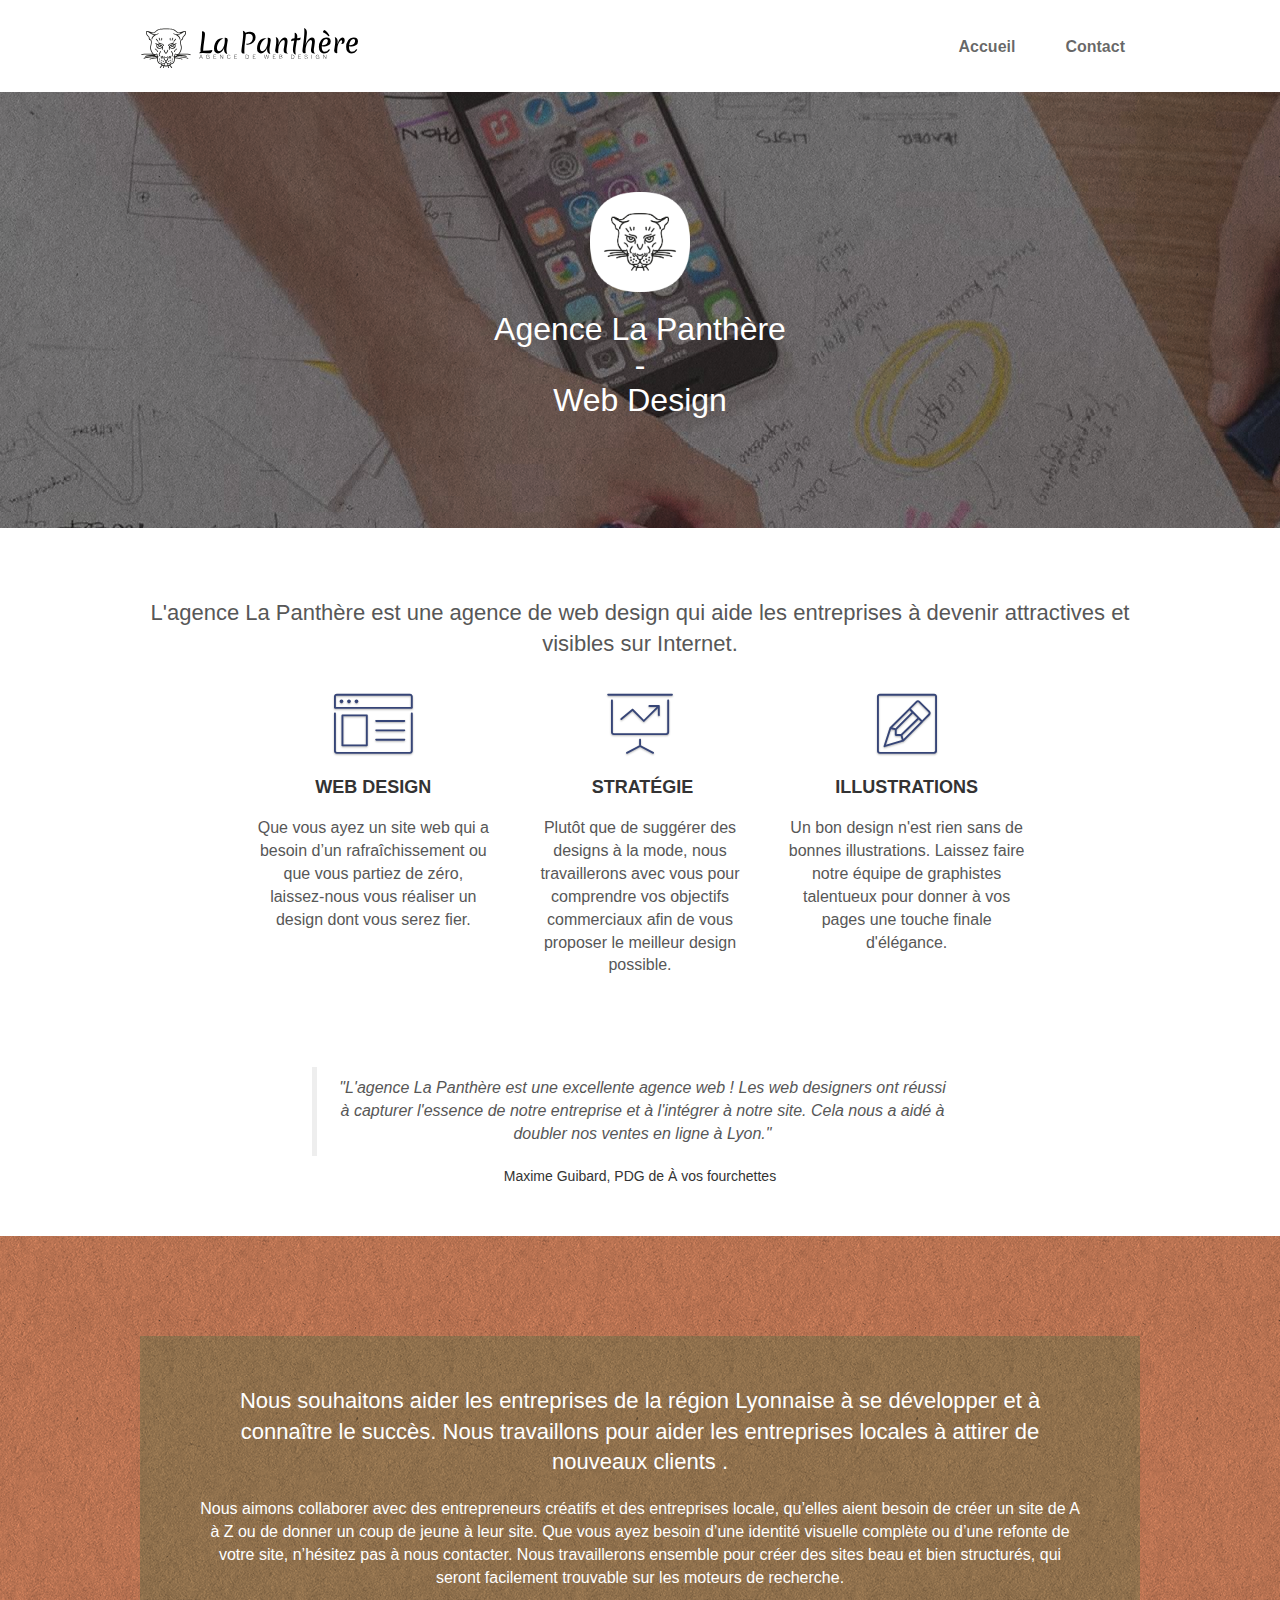
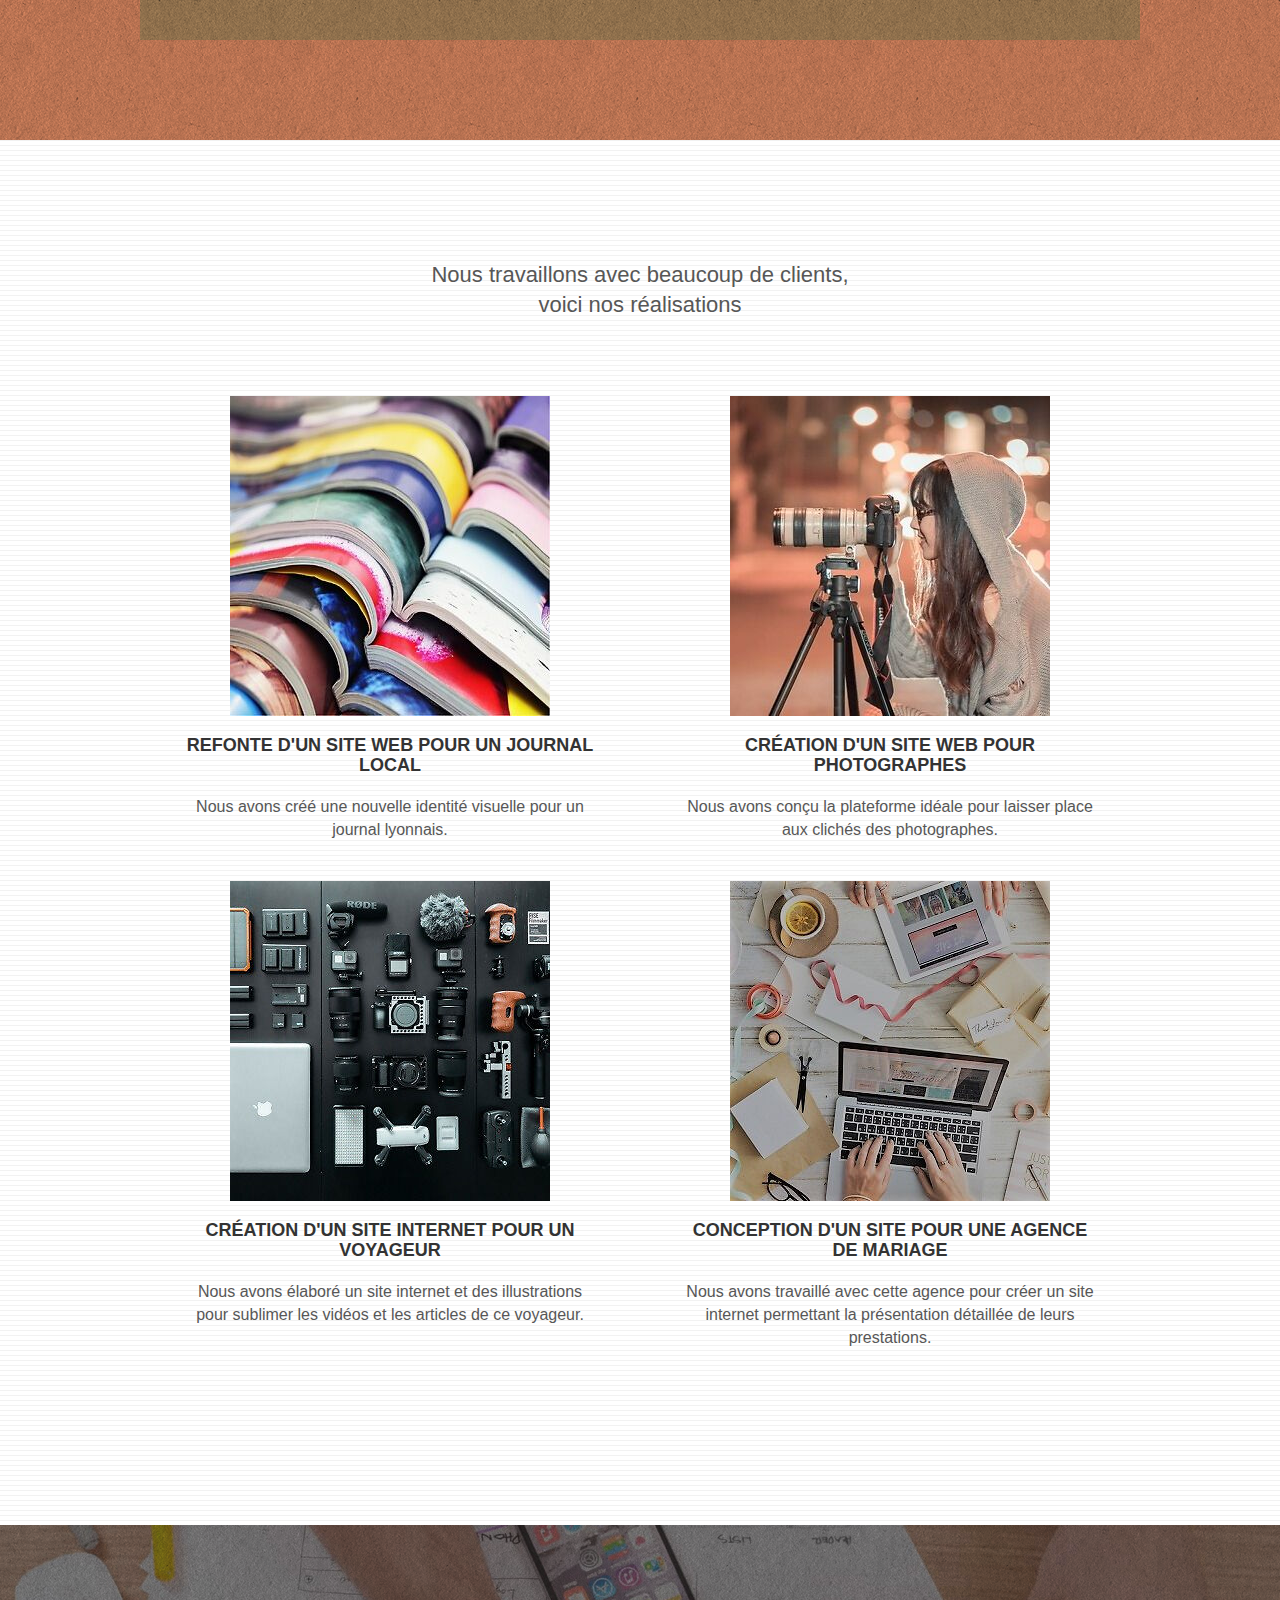
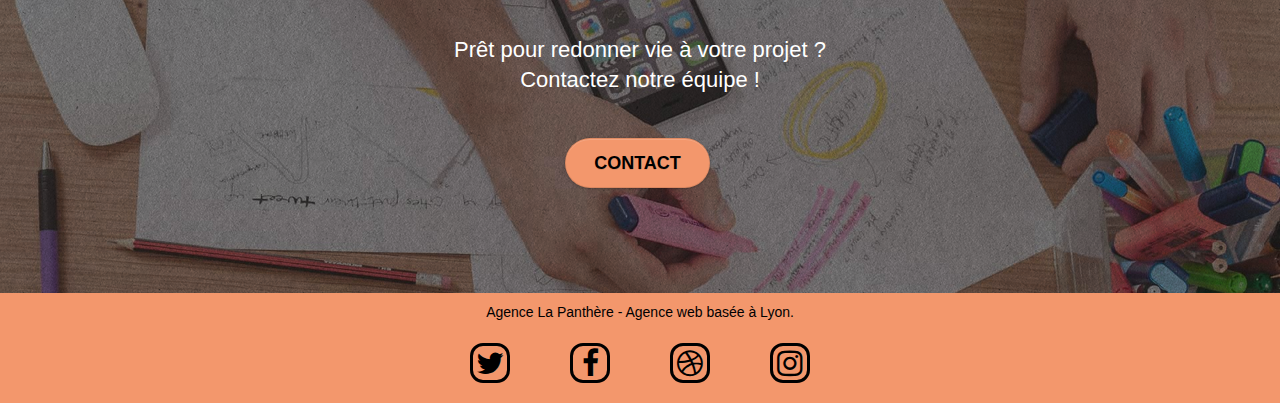
==== index.html @ a5c4e318 "Ajout aria" ====
<!doctype html>
<html lang="fr">
<head>
    <meta charset="utf-8">
    <meta name="description" content="L'agence La Panthère est une agence de web design qui aide les entreprises à devenir attractives et visibles sur Internet. Nous souhaitons aider les entreprises de la région Lyonnaise à se développer et à connaître le succès. Nous travaillons pour aider les entreprises locales à attirer de nouveaux clients. Que vous ayez besoin d’une identité visuelle complète ou d’une refonte de votre site, nous travaillerons ensemble pour créer des sites beaux et bien structurés, qui seront facilement trouvable sur les moteurs de recherche. Prêt pour redonner vie à votre projet ?">
    <meta name="viewport" content="width=device-width, initial-scale=1.0, viewport-fit=cover">
    <meta name="robots" content="index, follow">
	<link rel="shortcut icon" type="image/png" href="favicon.jpg">
    
	<link rel="stylesheet" type="text/css" href="./css/bootstrap.css">
	<link rel="stylesheet" type="text/css" href="./css/bootstrap.min.css">
	<link rel="stylesheet" type="text/css" href="./css/style.css">
	<link rel="stylesheet" type="text/css" href="./css/font-awesome.css">
	<link rel="stylesheet" type="text/css" href="./css/font-awesome.min.css">
	<link rel="stylesheet" type="text/css" href="./css/et-line.css">
	<link rel="stylesheet" type="text/css" href="./css/et-line.min.css">
	<link rel="stylesheet" type="text/css" href="./css/optimisation.css">
	
	<script src="./js/jquery-2.1.0.js"></script>
	<script src="./js/jquery-2.1.0.min.js"></script>
	<script src="./js/bootstrap.js"></script>
	<script src="./js/bootstrap.min.js"></script>	
	<script src="./js/blocs.js"></script>    
	<script src="./js/blocs.min.js"></script>
	<script src="./js/jquery.touchSwipe.js" defer></script>
	<script src="./js/gmaps.js"></script>
	<script src="./js/jqBootstrapValidation.js"></script>
	<script src="./js/formHandler.js"></script>

    <title>Agence La Panthère - Web Designer</title>

    
<!-- Analytics -->
 
<!-- Analytics END -->
    
</head>
<body>
<!-- Principal conteneur -->
<div class="page-container">
    
<!-- bloc-0 -->
<header role="banner" aria-label="header" class="bloc bgc-white l-bloc" id="bloc-0">
	<div class="container bloc-sm">
		<nav role="navigation" aria-label="navigation principale" class="navbar row">
			<div class="navbar-header">
				<a aria-label="Retour à l'accueil" class="navbar-brand" href="index.html"><img src="img/agence-la-panthere-monochrome.svg" alt="Logo complet Agence La Panthère" height="40" /></a>
				<button aria-expanded="true" id="nav-toggle" type="button" class="ui-navbar-toggle navbar-toggle navbar-focus" data-toggle="collapse" data-target=".navbar-1">
					<span aria-hidden="true" focusable="false" class="sr-only">Toggle navigation</span><span aria-hidden="true" focusable="false" class="icon-bar"></span><span aria-hidden="true" focusable="false" class="icon-bar"></span><span aria-hidden="true" focusable="false" class="icon-bar"></span>
				</button>
			</div>
			<div class="collapse navbar-collapse navbar-1 special-dropdown-nav">
				<ul class="site-navigation nav navbar-nav">
					<li>
						<a aria-label="Retour à l'accueil" href="index.html">Accueil</a>
					</li>
					<li>
						<a aria-label="Aller à la page contact" href="contact.html">Contact</a>
					</li>
				</ul>
			</div>
		</nav>
	</div>
</header>
<!-- bloc-0 END -->
<main>
<!-- bloc-1-presentation -->
	<section aria-label="Présentation" class="bloc bgc-dark-slate-blue bg-banniere d-bloc bg-t-edge bloc-bg-texture texture-paper b-parallax" id="bloc-1-hero">
		<div class="container bloc-lg">
			<div class="row tight-width-whitespace">
				<div class="col-sm-12">
					<img src="img/logo.png" class="center-block image-resize-mode" width="100" alt="Logo Agence La Panthère" />
					<h1 class="text-center hero-bloc-text tc-white ">
						Agence La Panthère<br/>-<br/>Web Design
					</h1>
				</div>
			</div>
		</div>
	</section>
	<!-- bloc-1-presentation END -->

	<!-- bloc-2-services -->
	<section aria-label="Services" class="bloc bgc-white l-bloc" id="bloc-2-services">
		<div class="container bloc-md">
			<div class="row">
				<div class="col-sm-12 text-center">
					<h2 class="h2-shadow-none">L'agence La Panthère est une agence de web design qui aide les entreprises à devenir attractives et visibles sur Internet.</h2>
				</div>
			</div>
			<div class="row voffset-lg med-width-whitespace">
				<div class="col-sm-4">
					<div class="text-center">
						<span class="et-icon-browser sm-shadow icon-dark-slate-blue icons icon-lg"></span>
					</div>
					<h3 class="mg-md text-center">
						Web design
					</h3>
					<p class="text-center ">
						Que vous ayez un <strong>site web</strong> qui a besoin d&rsquo;un rafraîchissement ou que vous partiez de zéro, laissez-nous vous réaliser un <strong>design</strong> dont vous serez fier.
					</p>
				</div>
				<div class="col-sm-4">
					<div class="text-center">
						<span class="et-icon-presentation sm-shadow icon-dark-slate-blue icons icon-lg"></span>
					</div>
					<h3 class="mg-md text-center">
						&nbsp;Stratégie
					</h3>
					<p class="text-center ">
						Plutôt que de suggérer des <strong>designs</strong> à la mode, nous travaillerons avec vous pour comprendre vos objectifs commerciaux afin de vous proposer le meilleur <strong>design</strong> possible.<br>
					</p>
				</div>
				<div class="col-sm-4">
					<div class="text-center">
						<span class="et-icon-edit sm-shadow icon-dark-slate-blue icons icon-lg"></span>
					</div>
					<h3 class="mg-md text-center">
						Illustrations
					</h3>
					<p class="text-center ">
						Un bon <strong>design</strong> n'est rien sans de bonnes illustrations. Laissez faire notre équipe de <strong>graphistes</strong> talentueux pour donner à vos pages une touche finale d'élégance.
					</p>
				</div>
			</div>
			<div class="row voffset-lg voffset">
				<figure role="figure" class="col-xs-12 col-md-8 col-md-offset-2 text-center">
					<blockquote>
						<p>"L'<strong>agence La Panthère</strong> est une excellente <strong>agence web</strong> ! Les <strong>web designers</strong> ont réussi à capturer l'essence de notre entreprise et à l'intégrer à notre site. Cela nous a aidé à doubler nos ventes en ligne à <strong>Lyon</strong>."</p>
					</blockquote>
					<figcaption>Maxime Guibard, PDG de À vos fourchettes</figcaption>
				</figure>
			</div>
		</div>
	</section>
	<!-- bloc-2-services END -->

	<!-- bloc-3-what-i-do -->
	<section aria-label="Activité" class="bloc tc-white bgc-atomic-tangerine bg-presentation d-bloc bloc-bg-texture texture-paper b-parallax" id="bloc-3-what-i-do">
		<div class="container bloc-lg">
			<div class="row tight-width-whitespace black-background">
				<div class="col-sm-12">
					<h2 class="mg-md text-center tc-white">
						Nous souhaitons aider les entreprises de la région Lyonnaise à se développer et à connaître le succès. Nous travaillons pour aider les entreprises locales à attirer de nouveaux clients .<br>
					</h2>
					<p class="text-center white">
						Nous aimons collaborer avec des entrepreneurs créatifs et des entreprises locale, qu’elles aient besoin de <strong>créer un site</strong> de A à Z ou de donner un coup de jeune à leur site. Que vous ayez besoin d’une identité visuelle complète ou d’une refonte de votre site, n’hésitez pas à nous contacter. Nous travaillerons ensemble pour créer des sites beau et bien structurés, qui seront facilement trouvable sur les moteurs de recherche.
					</p>
				</div>
			</div>
		</div>
	</section>
	<!-- bloc-3-what-i-do END -->

	<!-- bloc-4-portfolio -->
	<section aria-label="Portfolio" class="bloc bgc-white bg-lines-h2-bg bg-repeat l-bloc" id="bloc-4-portfolio">
		<div class="container bloc-lg">
			<div class="row">
				<div class="col-sm-12 text-center">
					<h2 class="h2-shadow-none">Nous travaillons avec beaucoup de clients, <br/>voici nos réalisations</h2>
				</div>
			</div>
			<div class="portfolio-row">
				<div class="col-sm-6">
					<a href="#" data-lightbox="img/1.jpg" data-gallery-id="gallery-1" data-caption="Refonte d'un site web pour un journal local" data-frame="snapshot-lb"><img src="img/1.jpg" alt="Photo de plusieurs livres ouverts entassés les uns sur les autres" class="img-responsive portfolio-thumb" /></a>
					<h3 class="mg-md text-center">
						Refonte d'un site web pour un journal local
					</h3>
					<p class="text-center">
						Nous avons créé une nouvelle identité visuelle pour un journal <strong>lyonnais</strong>.
					</p>
				</div>
				<div class="col-sm-6">
					<a href="#" data-lightbox="img/2.jpg" data-gallery-id="gallery-1" data-caption="Création d'un site web pour photographes" data-frame="snapshot-lb"><img src="img/2.jpg" class="img-responsive portfolio-thumb" alt="Photo d'une fille prenant une photo en ville de nuit grâce à un trépied" /></a>
					<h3 class="mg-md text-center">
						Création d'un site web pour photographes
					</h3>
					<p class="text-center">
						Nous avons conçu la plateforme idéale pour laisser place aux clichés des photographes.
					</p>
				</div>
				<div class="col-sm-6">
					<a href="#" data-lightbox="img/3.jpg" data-gallery-id="gallery-1" data-caption="Création d'un site internet pour un voyageur" data-frame="snapshot-lb"><img src="img/3.jpg" class="img-responsive portfolio-thumb" alt="Photo d'une table exposant un ordianteur et du matériel pour appareils photos"/></a>
					<h3 class="mg-md text-center">
						Création d'un site internet pour un voyageur
					</h3>
					<p class="text-center">
						Nous avons <strong>élaboré un site internet</strong> et des illustrations pour sublimer les vidéos et les articles de ce voyageur.
					</p>
				</div>
				<div class="col-sm-6">
					<a href="#" data-lightbox="img/4.jpg" data-gallery-id="gallery-1" data-caption="Conception d'un site pour une agence de mariage" data-frame="snapshot-lb"><img src="img/4.jpg" class="img-responsive portfolio-thumb" alt="Photo d'une table où on peut voir les mains de deux personnes travaillant sur ordinateur et tablette" /></a>
					<h3 class="mg-md text-center">
						Conception d'un site pour une agence de mariage
					</h3>
					<p class="text-center">
						Nous avons travaillé avec cette agence pour <strong>créer un site internet</strong> permettant la présentation détaillée de leurs prestations.
					</p>
				</div>
			</div>
		</div>
	</section>
	<!-- bloc-4-portfolio END -->

	<!-- ScrollToTop Button -->
	<a aria-label="Retour en haut de page." class="bloc-button btn btn-d scrollToTop" onclick="scrollToTarget('1')"><span class="fa fa-chevron-up"></span></a>
	<!-- ScrollToTop Button END-->

	<!-- bloc-5-cta -->
	<section aria-label="Contactez-nous" class="bloc bgc-dark-slate-blue bg-banniere d-bloc bloc-bg-texture texture-paper" id="bloc-5-cta">
		<div class="container bloc-lg">
			<div class="row">
				<div class="col-sm-12 text-center">
					<h2 class="mg-md text-center tc-white">
						Prêt pour redonner vie à votre projet ?<br>Contactez notre équipe !
					</h2>
					<a aria-label="Aller à la page contact" href="contact.html" class="btn btn-atomic-tangerine btn-clean btn-rd btn-lg cta-hero black btn-focus">Contact</a>
				</div>
			</div>
		</div>
	</section>
	<!-- bloc-5-cta END -->
</main>
<!-- Footer - bloc-8 -->
<footer role="contentinfo" class="bloc bgc-atomic-tangerine d-bloc" id="bloc-8">
	<div class="container bloc-sm">
		<div class="row">
			<div class="col-sm-12">
				<h2 class="text-center">
					Agence La Panthère - Agence web basée à Lyon.<br>
				</h2>
				<div class="row row-no-gutters social-flex">
					<div class="col-sm-3 text-center twitter">
						<a aria-label="Suivez-nous sur twitter" class="social" href="index.html"><span class="fa fa-twitter icon-md"></span></a>
					</div>
					<div class="col-sm-3 text-center facebook">
						<a aria-label="Abonnez-vous à notre page facebook" class="social" href="index.html"><span class="fa fa-facebook icon-md"></span></a>
					</div>
					<div class="col-sm-3 dribbble">
						<a aria-label="Suivez-nous sur dribbble" class="social" href="index.html"><span class="fa fa-dribbble icon-md"></span></a>
					</div>
					<div class="col-sm-3 instagram">
						<a aria-label="Abonnez-vous à notre compte instagram" class="social" href="index.html"><span class="fa fa-instagram icon-md"></span></a>
					</div>
				</div>
			</div>
		</div>
	</div>
</footer>
<!-- Footer - bloc-8 END -->

</div>
<!-- Principal conteneur END -->
    

</body>
</html>
---- css/style.css ----
body {
    margin: 0;
    padding: 0;
    background: #FFF;
    overflow-x: hidden;
    -webkit-font-smoothing: antialiased;
    -moz-osx-font-smoothing: grayscale;
}

a,
button {
    transition: all .3s ease-in-out;
    outline: none!important;
}

a:hover {
    text-decoration: none;
    cursor: pointer;
}

#page-loading-blocs-notifaction {
    position: fixed;
    top: 0;
    bottom: 0;
    width: 100%;
    z-index: 100000;
    background: #FFFFFF url("../img/pageload-spinner.gif") no-repeat center center;
}

.bloc {
    width: 100%;
    clear: both;
    background: 50% 50% no-repeat;
    padding: 0 50px;
    -webkit-background-size: cover;
    -moz-background-size: cover;
    -o-background-size: cover;
    background-size: cover;
    position: relative;
}

.bloc .container {
    padding-left: 0;
    padding-right: 0;
}

.bloc-lg {
    padding: 100px 50px;
}

.bloc-md {
    padding: 50px;
}

.bloc-sm {
    padding: 20px 50px;
}

.bg-center,
.bg-l-edge,
.bg-r-edge,
.bg-t-edge,
.bg-b-edge,
.bg-tl-edge,
.bg-bl-edge,
.bg-tr-edge,
.bg-br-edge,
.bg-repeat {
    -webkit-background-size: auto!important;
    -moz-background-size: auto!important;
    -o-background-size: auto!important;
    background-size: auto!important;
}

.bg-repeat {
    background: repeat;
}

.bg-t-edge {
    background: top no-repeat;
}

.bloc-bg-texture::before {
    content: "";
    background-size: 2px 2px;
    position: absolute;
    top: 0;
    bottom: 0;
    left: 0;
    right: 0;
}

.texture-paper::before {
    background: url("../img/texture-paper.png");
    background-size: 280px 280px;
}

.b-parallax {
    background-attachment: fixed;
}

.d-bloc {
    color: rgba(255, 255, 255, .7);
}

.d-bloc button:hover {
    color: rgba(255, 255, 255, .9);
}

.d-bloc .icon-round,
.d-bloc .icon-square,
.d-bloc .icon-rounded,
.d-bloc .icon-semi-rounded-a,
.d-bloc .icon-semi-rounded-b {
    border-color: rgba(255, 255, 255, .9);
}

.d-bloc .divider-h span {
    border-color: rgba(255, 255, 255, .2);
}

.d-bloc .a-btn,
.d-bloc .navbar a,
.d-bloc .navbar-brand,
.d-bloc a .icon-sm,
.d-bloc a .icon-md,
.d-bloc a .icon-lg,
.d-bloc a .icon-xl,
.d-bloc h1 a,
.d-bloc h2 a,
.d-bloc h3 a,
.d-bloc h4 a,
.d-bloc h5 a,
.d-bloc h6 a,
.d-bloc p a {
    color: rgba(255, 255, 255, .6);
}

.d-bloc .a-btn:hover,
.d-bloc .navbar a:hover,
.d-bloc .navbar-brand:hover,
.d-bloc a:hover .icon-sm,
.d-bloc a:hover .icon-md,
.d-bloc a:hover .icon-lg,
.d-bloc a:hover .icon-xl,
.d-bloc h1 a:hover,
.d-bloc h2 a:hover,
.d-bloc h3 a:hover,
.d-bloc h4 a:hover,
.d-bloc h5 a:hover,
.d-bloc h6 a:hover,
.d-bloc p a:hover {
    color: rgba(255, 255, 255, 1);
}

.d-bloc .navbar-toggle .icon-bar {
    background: rgba(255, 255, 255, 1);
}

.d-bloc .btn-wire,
.d-bloc .btn-wire:hover {
    color: rgba(255, 255, 255, 1);
    border-color: rgba(255, 255, 255, 1);
}

.d-bloc .panel {
    color: rgba(0, 0, 0, .5);
}

.d-bloc .panel button:hover {
    color: rgba(0, 0, 0, .7);
}

.d-bloc .panel icon {
    border-color: rgba(0, 0, 0, .7);
}

.d-bloc .panel .divider-h span {
    border-color: rgba(0, 0, 0, .1);
}

.d-bloc .panel .a-btn {
    color: rgba(0, 0, 0, .6);
}

.d-bloc .panel .a-btn:hover {
    color: rgba(0, 0, 0, 1);
}

.d-bloc .panel .btn-wire,
.d-bloc .panel .btn-wire:hover {
    color: rgba(0, 0, 0, .7);
    border-color: rgba(0, 0, 0, .3);
}

.d-bloc .panel,
.l-bloc {
    color: rgba(0, 0, 0, .5);
}

.d-bloc .panel button:hover,
.l-bloc button:hover {
    color: rgba(0, 0, 0, .7);
}

.l-bloc .icon-round,
.l-bloc .icon-square,
.l-bloc .icon-rounded,
.l-bloc .icon-semi-rounded-a,
.l-bloc .icon-semi-rounded-b {
    border-color: rgba(0, 0, 0, .7);
}

.d-bloc .panel .divider-h span,
.l-bloc .divider-h span {
    border-color: rgba(0, 0, 0, .1);
}

.d-bloc .panel .a-btn,
.l-bloc .a-btn,
.l-bloc .navbar a,
.l-bloc .navbar-brand,
.l-bloc a .icon-sm,
.l-bloc a .icon-md,
.l-bloc a .icon-lg,
.l-bloc a .icon-xl,
.l-bloc h1 a,
.l-bloc h2 a,
.l-bloc h3 a,
.l-bloc h4 a,
.l-bloc h5 a,
.l-bloc h6 a,
.l-bloc p a {
    color: rgba(0, 0, 0, .6);
}

.d-bloc .panel .a-btn:hover,
.l-bloc .a-btn:hover,
.l-bloc .navbar a:hover,
.l-bloc .navbar-brand:hover,
.l-bloc a:hover .icon-sm,
.l-bloc a:hover .icon-md,
.l-bloc a:hover .icon-lg,
.l-bloc a:hover .icon-xl,
.l-bloc h1 a:hover,
.l-bloc h2 a:hover,
.l-bloc h3 a:hover,
.l-bloc h4 a:hover,
.l-bloc h5 a:hover,
.l-bloc h6 a:hover,
.l-bloc p a:hover {
    color: rgba(0, 0, 0, 1);
}

.l-bloc .navbar-toggle .icon-bar {
    color: rgba(0, 0, 0, .6);
}

.d-bloc .panel .btn-wire,
.d-bloc .panel .btn-wire:hover,
.l-bloc .btn-wire,
.l-bloc .btn-wire:hover {
    color: rgba(0, 0, 0, .7);
    border-color: rgba(0, 0, 0, .3);
}

.voffset {
    margin-top: 30px;
}

.voffset-lg {
    margin-top: 80px;
}

.row-no-gutters {
    margin-right: 0;
    margin-left: 0;
}

.row.row-no-gutters > [class^="col-"],
.row.row-no-gutters > [class*=" col-"] {
    padding-right: 0;
    padding-left: 0;
}

#bloc-1-hero h1 {
    font-size: 32px;
}

.navbar {
    margin-bottom: 0;
    z-index: 1;
}

.navbar-brand {
    height: auto;
    padding: 3px 15px;
    font-size: 25px;
    font-weight: normal;
    font-weight: 600;
    line-height: 44px;
    position: relative;
    z-index: 2;
}

.navbar-brand img {
    max-height: 200px;
    margin: 0 5px 0 0;
    display: inline;
}

.navbar-brand img[src$=svg] {
    min-width: 100px;
}

.nav-center .navbar-brand img {
    margin: 0;
}

.navbar .nav {
    padding-top: 2px;
    margin-right: -16px;
    float: right;
    z-index: 1;
}

.nav > li {
    float: left;
    margin-top: 4px;
    font-size: 16px;
}

.navbar-nav .open .dropdown-menu > li > a {
    text-align: inherit;
}

.nav > li a:hover,
.nav > li a:focus {
    background: transparent;
}

.navbar-toggle {
    margin: 10px 10px 0 0;
    border: 0px;
}

.navbar-toggle:hover {
    background: transparent!important;
}

.navbar-toggle .icon-bar {
    background-color: rgba(0, 0, 0, .5);
    width: 26px;
}

.nav-invert .navbar .nav {
    float: left;
}

.nav-invert .navbar-header,
.nav-invert .navbar-brand {
    float: right;
    position: relative;
    z-index: 2;
}

@media (min-width: 768px) {
    .site-navigation {
        position: absolute;
        top: 50%;
        right: 20px;
        transform: translate(0, -50%);
        -webkit-transform: translateY(-50%);
    }
    .nav > li .dropdown-menu a,
    .nav > li .dropdown-menu a:hover {
        color: #484848;
    }
    .nav-invert .site-navigation {
        left: 0;
        right: 0;
    }
    .nav-center {
        text-align: center;
    }
    .nav-center .navbar-header {
        width: 100%;
    }
    .nav-center .navbar-header,
    .nav-center .navbar-brand,
    .nav-center .nav > li {
        float: none;
        display: inline-block;
    }
    .nav-center .site-navigation {
        position: relative;
        width: 100%;
        right: 0;
        margin-right: 0px;
        margin-top: 20px;
    }
    .nav-center.mini-nav .navbar-toggle {
        float: none;
        margin: 10px auto 0;
    }
}

.nav > li > .dropdown a {
    background: none!important;
    display: block;
    padding: 14px 15px;
}

nav .caret {
    margin: 0 5px;
}

.dropdown-menu .dropdown-menu {
    top: -8px;
    left: 100%;
}

.dropdown-menu .dropmenu-flow-right {
    top: 100%;
    left: 0;
    margin-left: -1px;
    border-top-left-radius: 0;
    border-top-right-radius: 0;
}

.dropdown-menu .dropdown span {
    border: 4px solid black;
    border-top-color: transparent;
    border-right-color: transparent;
    border-bottom-color: transparent;
    margin: 6px -5px 0 0!important;
    float: right;
}

.mg-md {
    margin-top: 10px;
    margin-bottom: 20px;
}

.mg-lg {
    margin-top: 10px;
    margin-bottom: 40px;
}

.btn {
    margin: 0 5px 5px 0;
}

.btn.pull-right {
    margin: 0 0 5px 5px;
}

.btn-d,
.btn-d:hover,
.btn-d:focus {
    color: #FFF;
    background: rgba(0, 0, 0, .3);
}

button {
    outline: none!important;
}

.btn-rd {
    border-radius: 40px;
}

.btn-clean {
    border: 1px solid rgba(0, 0, 0, .08);
    border-bottom-color: rgba(0, 0, 0, .1);
    text-shadow: 0 1px 0 rgba(0, 0, 1, .1);
    box-shadow: 0 1px 3px rgba(0, 0, 1, .25), inset 0 1px 0 0 rgba(255, 255, 255, .15);
}

.icon-md {
    font-size: 30px!important;
}

.icon-lg {
    font-size: 60px!important;
}

.sm-shadow {
    text-shadow: 0 1px 2px rgba(0, 0, 0, .3);
}

.panel-sq,
.panel-sq .panel-heading,
.panel-sq .panel-footer {
    border-radius: 0;
}

.panel-rd {
    border-radius: 30px;
}

.panel-rd .panel-heading {
    border-radius: 29px 29px 0 0;
}

.panel-rd .panel-footer {
    border-radius: 0 0 29px 29px;
}

.form-control {
    border-color: rgba(0, 0, 0, .1);
    box-shadow: none;
}

.scrollToTop {
    width: 40px;
    height: 40px;
    position: fixed;
    bottom: 20px;
    right: 20px;
    opacity: 0;
    z-index: 500;
    transition: all .3s ease-in-out;
}

.scrollToTop span {
    margin-top: 6px;
}

.showScrollTop {
    font-size: 16px;
    opacity: 1;
}

a[data-lightbox] {
    position: relative;
    display: block;
    text-align: center;
}

a[data-lightbox]:hover::before {
    content: "+";
    font-family: "HelveticaNeue-Light", "Helvetica Neue Light", "Helvetica Neue", Helvetica, Arial;
    font-size: 32px;
    width: 50px;
    height: 50px;
    margin-left: -25px;
    border-radius: 50%;
    background: rgba(0, 0, 0, .6);
    color: #FFF;
    font-weight: 100;
    z-index: 1;
    position: absolute;
    top: 50%;
    transform: translateY(-50%);
    -webkit-transform: translateY(-50%);
}

a[data-lightbox]:hover img {
    opacity: 0.6;
    -webkit-animation-fill-mode: none;
    animation-fill-mode: none;
}

#lightbox-modal {
    display: flex;
    align-items: center;
}

#lightbox-modal .modal-dialog {
    width: 90%;
    max-width: 900px;
    margin: 0 auto 0;
}

#lightbox-modal .modal-dialog img {
    max-height: 90vh;
    margin: 0 auto;
}

.lightbox-caption {
    padding: 20px;
    color: #FFF;
    background: rgba(0, 0, 0, .5);
    position: absolute;
    left: 15px;
    right: 15px;
    bottom: 5px;
}

.close-lightbox {
    color: #FFF;
    font-size: 30px;
    position: absolute;
    top: 20px;
    right: 20px;
    z-index: 20;
    background: rgba(0, 0, 0, .5);
    border: none;
    line-height: 30px;
    padding: 0 9px 5px;
    opacity: 0.3;
}

.close-lightbox:hover,
.next-lightbox:hover,
.prev-lightbox:hover {
    opacity: 1.0;
    color: #FFF;
}

.next-lightbox,
.prev-lightbox {
    font-size: 20px;
    color: rgba(255, 255, 255, .9);
    background: rgba(0, 0, 0, .5);
    transition: all .2s ease-in-out;
    position: absolute;
    top: 45%;
    z-index: 1;
    opacity: 0.4;
}

.next-lightbox {
    padding: 6px 8px 1px 13px;
    right: 25px;
}

.prev-lightbox {
    padding: 6px 13px 1px 10px;
    left: 25px;
}

.snapshot-lb .modal-body {
    padding-bottom: 45px;
}

.snapshot-lb .lightbox-caption {
    padding: 0;
    color: rgba(0, 0, 0, .5);
    background: none;
}

h1,
h2,
h3,
h4,
h5,
h6,
p,
label,
.btn,
a {
    font-family: "helvetica";
    font-weight: 400;
    color: #575757;
}

.container {
    max-width: 1000px;
}

.hero-bloc-text {
    font-size: 38px;
}

.hero-bloc-text-sub {
    font-size: 36px;
}

.statement-bloc-text {
    line-height: 26px;
    font-style: italic;
    font-size: 20px;
    text-align: center;
    font-weight: lighter;
    max-width: 520px;
    margin: auto auto auto auto;
}

p {
    font-size: 16px;
}

.tight-width-whitespace {
    margin: auto auto auto auto;
}

.h1 {
    font-size: 20px;
    font-family: "Open Sans";
}

.cta-hero {
    margin-top: 22px;
    color: #FFFFFF!important;
    text-transform: uppercase;
    padding: 12px 28px 12px 28px;
    font-size: 18px;
    font-weight: 700;
}

.social {
    max-width: 80px;
    margin: auto auto auto auto;
}

h2 {
    font-size: 22px;
    line-height: 1.4em;
}

h3 {
    font-size: 18px;
    text-transform: uppercase;
    font-weight: 700;
    color: #333333!important;
}

.med-width-whitespace {
    max-width: 800px;
    margin: auto auto auto auto;
    box-shadow: 0px 0px 0px #000000;
}

h1 {
    color: #333333!important;
}

h4 {
    color: #333333!important;
}

.icons {
    margin-bottom: 14px;
    margin-top: 24px;
}

.white {
    color: #FFFFFF!important;
}

.portfolio-thumb {
    margin-bottom: 24px;
}

.portfolio-row {
    margin-bottom: 50px;
    margin-top: 50px;
    display: flex;
    flex-wrap: wrap;
    justify-content: space-around;
    padding: 0 0 0 0;
    width: 100%;
}

.avatar {
    box-shadow: 0px 4px 9px rgba(0, 0, 0, 0.3);
}

.black-background {
    background-color: rgba(165, 147, 99, 0.7);
    padding: 40px 40px 40px 40px;
}

.bold-link {
    font-weight: 900;
    text-decoration: underline!important;
}

.bgc-white {
    background-color: #FFFFFF;
}

.bgc-dark-slate-blue {
    background-color: #364577;
}

.bgc-atomic-tangerine {
    background-color: #F3976C;
}

.tc-white {
    color: #FFFFFF!important;
}

.btn-atomic-tangerine {
    background: #F3976C;
    color: #FFFFFF!important;
}

.btn-atomic-tangerine:hover {
    background: #EF763E!important;
    color: #FFFFFF!important;
}

.ltc-white {
    color: #FFFFFF!important;
}

.ltc-white:hover {
    color: #cccccc!important;
}

.ltc-atomic-tangerine {
    color: #F3976C!important;
}

.ltc-atomic-tangerine:hover {
    color: #c27956!important;
}

.icon-dark-slate-blue {
    color: #364577!important;
    border-color: #364577!important;
}

.bg-dots-bg {
    background-image: url("../img/dots-bg.png");
}

.bg-lines-h2-bg {
    background-image: url("../img/lines-h2-bg.png");
}

.bg-banniere {
    background-image: url("../img/agence-la-panthere.jpg");
}

.bg-presentation {
    background-image: url("../img/image-de-presentation.jpg");
}

@media (max-width: 1024px) {
    .bloc {
        padding-left: 20px;
        padding-right: 20px;
    }
    .bloc.full-width-bloc,
    .bloc-tile-2.full-width-bloc .container,
    .bloc-tile-3.full-width-bloc .container,
    .bloc-tile-4.full-width-bloc .container {
        padding-left: 0;
        padding-right: 0;
    }
}

@media (max-width: 992px) and (min-width: 768px) {
    .navbar .nav {
        max-width: 80%
    }
    .nav-center.navbar .nav {
        max-width: 100%
    }
}

@media only screen and (min-width: 768px) and (max-width: 1024px) and (orientation: landscape) {
    .b-parallax {
        background-attachment: scroll;
    }
}

@media only screen and (min-width: 1024px) and (max-width: 1366px) and (-webkit-min-device-pixel-ratio: 1.5) {
    .b-parallax {
        background-attachment: scroll;
    }
}

@media (max-width: 991px) {
    .container {
        width: 100%;
    }
    .b-parallax {
        background-attachment: scroll;
    }
    .page-container,
    #hero-bloc {
        overflow-x: hidden;
        position: relative;
        height: auto;
    }
    
    .bloc-group,
    .bloc-group .bloc {
        display: block;
        width: 100%;
    }
    .bloc-fill-screen .fill-bloc-top-edge,
    .bloc-fill-screen .fill-bloc-bottom-edge {
        padding: 0 20px;
    }
}

@media (max-width: 767px) {
    .page-container {
        overflow-x: hidden;
        position: relative;
    }
    h1,
    h2,
    h3,
    h4,
    h5,
    h6,
    p,
    #disqus_thread {
        padding-left: 10px!important;
        padding-right: 10px!important;
    }
    .b-parallax {
        background-attachment: scroll;
    }
    .navbar .nav {
        padding-top: 0;
        border-top: 1px solid rgba(0, 0, 0, .2);
        float: none!important;
    }
    .navbar.row {
        margin-left: 0;
        margin-right: 0;
    }
    .site-navigation {
        position: inherit;
        transform: none;
        -webkit-transform: none;
        -ms-transform: none;
    }
    .nav > li {
        margin-top: 0;
        border-bottom: 1px solid rgba(0, 0, 0, .1);
        background: rgba(0, 0, 0, .05);
        text-align: left;
        padding-left: 15px;
        width: 100%;
    }
    .nav > li:hover {
        background: rgba(0, 0, 0, .08);
    }
    .dropdown .dropdown a .caret {
        float: none;
        margin: 5px 0 0 10px!important;
        border: 4px solid black;
        border-bottom-color: transparent;
        border-right-color: transparent;
        border-left-color: transparent;
    }
    #hero-bloc .navbar .nav {
        background: rgba(0, 0, 0, .8);
    }
    #hero-bloc .navbar .nav a {
        color: rgba(255, 255, 255, .6);
    }
    .hero {
        padding: 50px 0;
    }
    .hero-nav {
        left: -1px;
        right: -1px;
    }
    .navbar-collapse {
        padding: 0;
        overflow-x: hidden;
        -webkit-box-shadow: none;
        box-shadow: none;
    }
    .navbar-brand img {
        max-height: 40px;
        width: auto;
    }
    .nav-invert .navbar-header {
        float: none;
        width: 100%;
    }
    .nav-invert .navbar-toggle {
        float: left;
        margin-left: 10px;
    }
    .bloc {
        padding-left: 0;
        padding-right: 0;
    }
    .bloc-xxl,
    .bloc-xl,
    .bloc-lg {
        padding: 40px 0;
    }
    .bloc-sm,
    .bloc-md {
        padding-left: 0;
        padding-right: 0;
    }
    .bloc-tile-2 .container,
    .bloc-tile-3 .container,
    .bloc-tile-4 .container,
    .bloc-fill-screen .fill-bloc-top-edge,
    .bloc-fill-screen .fill-bloc-bottom-edge {
        padding-left: 0;
        padding-right: 0;
    }
    .a-block {
        padding: 0 10px;
    }
    .btn-dwn {
        display: none;
    }
    .voffset {
        margin-top: 5px;
    }
    .voffset-md {
        margin-top: 20px;
    }
    .voffset-lg {
        margin-top: 30px;
    }
    form {
        padding: 5px;
    }
    .close-lightbox {
        display: inline-block;
    }
    .blocsapp-device-iphone5 {
        background-size: 216px 425px;
        padding-top: 60px;
        width: 216px;
        height: 425px;
    }
    .blocsapp-device-iphone5 img {
        width: 180px;
        height: 320px;
    }
}

@media (max-width: 400px) {
    .bloc {
        padding-left: 0;
        padding-right: 0;
    }
}

@media (max-width: 767px) {
    .bloc-mob-center-text {
        text-align: center;
    }
}
---- css/et-line.css ----
@font-face {
    font-family: et-line;
    src: url(../fonts/et-line.eot);
    src: url(../fonts/et-line.eot?#iefix) format('embedded-opentype'), url(../fonts/et-line.woff) format('woff'), url(../fonts/et-line.ttf) format('truetype'), url(../fonts/et-line.svg#et-line) format('svg');
    font-weight: 400;
    font-style: normal
}

.et-icon-adjustments,
.et-icon-alarmclock,
.et-icon-anchor,
.et-icon-aperture,
.et-icon-attachment,
.et-icon-bargraph,
.et-icon-basket,
.et-icon-beaker,
.et-icon-bike,
.et-icon-book-open,
.et-icon-briefcase,
.et-icon-browser,
.et-icon-calendar,
.et-icon-camera,
.et-icon-caution,
.et-icon-chat,
.et-icon-circle-compass,
.et-icon-clipboard,
.et-icon-clock,
.et-icon-cloud,
.et-icon-compass,
.et-icon-desktop,
.et-icon-dial,
.et-icon-document,
.et-icon-documents,
.et-icon-download,
.et-icon-dribbble,
.et-icon-edit,
.et-icon-envelope,
.et-icon-expand,
.et-icon-facebook,
.et-icon-flag,
.et-icon-focus,
.et-icon-gears,
.et-icon-genius,
.et-icon-gift,
.et-icon-global,
.et-icon-globe,
.et-icon-googleplus,
.et-icon-grid,
.et-icon-happy,
.et-icon-hazardous,
.et-icon-heart,
.et-icon-hotairballoon,
.et-icon-hourglass,
.et-icon-key,
.et-icon-laptop,
.et-icon-layers,
.et-icon-lifesaver,
.et-icon-lightbulb,
.et-icon-linegraph,
.et-icon-linkedin,
.et-icon-lock,
.et-icon-magnifying-glass,
.et-icon-map,
.et-icon-map-pin,
.et-icon-megaphone,
.et-icon-mic,
.et-icon-mobile,
.et-icon-newspaper,
.et-icon-notebook,
.et-icon-paintbrush,
.et-icon-paperclip,
.et-icon-pencil,
.et-icon-phone,
.et-icon-picture,
.et-icon-pictures,
.et-icon-piechart,
.et-icon-presentation,
.et-icon-pricetags,
.et-icon-printer,
.et-icon-profile-female,
.et-icon-profile-male,
.et-icon-puzzle,
.et-icon-quote,
.et-icon-recycle,
.et-icon-refresh,
.et-icon-ribbon,
.et-icon-rss,
.et-icon-sad,
.et-icon-scissors,
.et-icon-scope,
.et-icon-search,
.et-icon-shield,
.et-icon-speedometer,
.et-icon-strategy,
.et-icon-streetsign,
.et-icon-tablet,
.et-icon-target,
.et-icon-telescope,
.et-icon-toolbox,
.et-icon-tools,
.et-icon-tools-2,
.et-icon-trophy,
.et-icon-tumblr,
.et-icon-twitter,
.et-icon-upload,
.et-icon-video,
.et-icon-wallet,
.et-icon-wine {
    font-family: et-line;
    speak: none;
    font-style: normal;
    font-weight: 400;
    font-variant: normal;
    text-transform: none;
    line-height: 1;
    -webkit-font-smoothing: antialiased;
    -moz-osx-font-smoothing: grayscale;
    display: inline-block
}

.et-icon-mobile:before {
    content: "\e000"
}

.et-icon-laptop:before {
    content: "\e001"
}

.et-icon-desktop:before {
    content: "\e002"
}

.et-icon-tablet:before {
    content: "\e003"
}

.et-icon-phone:before {
    content: "\e004"
}

.et-icon-document:before {
    content: "\e005"
}

.et-icon-documents:before {
    content: "\e006"
}

.et-icon-search:before {
    content: "\e007"
}

.et-icon-clipboard:before {
    content: "\e008"
}

.et-icon-newspaper:before {
    content: "\e009"
}

.et-icon-notebook:before {
    content: "\e00a"
}

.et-icon-book-open:before {
    content: "\e00b"
}

.et-icon-browser:before {
    content: "\e00c"
}

.et-icon-calendar:before {
    content: "\e00d"
}

.et-icon-presentation:before {
    content: "\e00e"
}

.et-icon-picture:before {
    content: "\e00f"
}

.et-icon-pictures:before {
    content: "\e010"
}

.et-icon-video:before {
    content: "\e011"
}

.et-icon-camera:before {
    content: "\e012"
}

.et-icon-printer:before {
    content: "\e013"
}

.et-icon-toolbox:before {
    content: "\e014"
}

.et-icon-briefcase:before {
    content: "\e015"
}

.et-icon-wallet:before {
    content: "\e016"
}

.et-icon-gift:before {
    content: "\e017"
}

.et-icon-bargraph:before {
    content: "\e018"
}

.et-icon-grid:before {
    content: "\e019"
}

.et-icon-expand:before {
    content: "\e01a"
}

.et-icon-focus:before {
    content: "\e01b"
}

.et-icon-edit:before {
    content: "\e01c"
}

.et-icon-adjustments:before {
    content: "\e01d"
}

.et-icon-ribbon:before {
    content: "\e01e"
}

.et-icon-hourglass:before {
    content: "\e01f"
}

.et-icon-lock:before {
    content: "\e020"
}

.et-icon-megaphone:before {
    content: "\e021"
}

.et-icon-shield:before {
    content: "\e022"
}

.et-icon-trophy:before {
    content: "\e023"
}

.et-icon-flag:before {
    content: "\e024"
}

.et-icon-map:before {
    content: "\e025"
}

.et-icon-puzzle:before {
    content: "\e026"
}

.et-icon-basket:before {
    content: "\e027"
}

.et-icon-envelope:before {
    content: "\e028"
}

.et-icon-streetsign:before {
    content: "\e029"
}

.et-icon-telescope:before {
    content: "\e02a"
}

.et-icon-gears:before {
    content: "\e02b"
}

.et-icon-key:before {
    content: "\e02c"
}

.et-icon-paperclip:before {
    content: "\e02d"
}

.et-icon-attachment:before {
    content: "\e02e"
}

.et-icon-pricetags:before {
    content: "\e02f"
}

.et-icon-lightbulb:before {
    content: "\e030"
}

.et-icon-layers:before {
    content: "\e031"
}

.et-icon-pencil:before {
    content: "\e032"
}

.et-icon-tools:before {
    content: "\e033"
}

.et-icon-tools-2:before {
    content: "\e034"
}

.et-icon-scissors:before {
    content: "\e035"
}

.et-icon-paintbrush:before {
    content: "\e036"
}

.et-icon-magnifying-glass:before {
    content: "\e037"
}

.et-icon-circle-compass:before {
    content: "\e038"
}

.et-icon-linegraph:before {
    content: "\e039"
}

.et-icon-mic:before {
    content: "\e03a"
}

.et-icon-strategy:before {
    content: "\e03b"
}

.et-icon-beaker:before {
    content: "\e03c"
}

.et-icon-caution:before {
    content: "\e03d"
}

.et-icon-recycle:before {
    content: "\e03e"
}

.et-icon-anchor:before {
    content: "\e03f"
}

.et-icon-profile-male:before {
    content: "\e040"
}

.et-icon-profile-female:before {
    content: "\e041"
}

.et-icon-bike:before {
    content: "\e042"
}

.et-icon-wine:before {
    content: "\e043"
}

.et-icon-hotairballoon:before {
    content: "\e044"
}

.et-icon-globe:before {
    content: "\e045"
}

.et-icon-genius:before {
    content: "\e046"
}

.et-icon-map-pin:before {
    content: "\e047"
}

.et-icon-dial:before {
    content: "\e048"
}

.et-icon-chat:before {
    content: "\e049"
}

.et-icon-heart:before {
    content: "\e04a"
}

.et-icon-cloud:before {
    content: "\e04b"
}

.et-icon-upload:before {
    content: "\e04c"
}

.et-icon-download:before {
    content: "\e04d"
}

.et-icon-target:before {
    content: "\e04e"
}

.et-icon-hazardous:before {
    content: "\e04f"
}

.et-icon-piechart:before {
    content: "\e050"
}

.et-icon-speedometer:before {
    content: "\e051"
}

.et-icon-global:before {
    content: "\e052"
}

.et-icon-compass:before {
    content: "\e053"
}

.et-icon-lifesaver:before {
    content: "\e054"
}

.et-icon-clock:before {
    content: "\e055"
}

.et-icon-aperture:before {
    content: "\e056"
}

.et-icon-quote:before {
    content: "\e057"
}

.et-icon-scope:before {
    content: "\e058"
}

.et-icon-alarmclock:before {
    content: "\e059"
}

.et-icon-refresh:before {
    content: "\e05a"
}

.et-icon-happy:before {
    content: "\e05b"
}

.et-icon-sad:before {
    content: "\e05c"
}

.et-icon-facebook:before {
    content: "\e05d"
}

.et-icon-twitter:before {
    content: "\e05e"
}

.et-icon-googleplus:before {
    content: "\e05f"
}

.et-icon-rss:before {
    content: "\e060"
}

.et-icon-tumblr:before {
    content: "\e061"
}

.et-icon-linkedin:before {
    content: "\e062"
}

.et-icon-dribbble:before {
    content: "\e063"
}
---- css/optimisation.css ----
a:focus{
    color: #000000!important;
    border: #000000 solid 2px;
}
.navbar-focus:focus{
    color: #000000!important;
    border: #000000 solid;
}
.btn-focus:focus{
    border: #000000 solid;
    background-color: #EF763E!important;
}


.site-navigation li{
    margin: 0 10px 0 10px;
}
    .site-navigation a{
        font-weight: 600;
    }


.mini-titre{
    font-size: 16px;
}
.social{
        width: 40px;
        height: 40px;
        border-radius: 13px 13px 13px 13px;
        display: flex;
        justify-content: center;
        align-items: center;
        border: #000000 solid;
}
    .social span{
        color: #000000!important;
    }
    .social:focus,
    .social:hover{
        background-color: #000000;
    }
    


    .twitter{
        position:unset;
        display: flex;
        justify-content: center;
    }
        .twitter .social:hover span,
        .twitter .social:focus span{
            color: #2fa5ff!important;
        }
        .twitter .social:active span{
            color: #ffffff!important;
        }

    .facebook{
        position:unset;
        display: flex;
        justify-content: center;
    }
        
        .facebook .social:hover span,
        .facebook .social:focus span{
            color: #6693F5!important;
        }
        .facebook .social:active span{
            color: #ffffff!important;
        }

    .dribbble{
        position:unset;
        display: flex;
        justify-content: center;
    }
        .dribbble .social:hover span,
        .dribbble .social:focus span{
            color: #ff76ad!important;
        }
        .dribbble .social:active span{
            color: #ffffff!important;
        }

    .instagram{
        position:unset;
        display: flex;
        justify-content: center;
    }
        .instagram .social:hover span,
        .instagram .social:focus span{
            background: -webkit-linear-gradient(45deg,#eac344, #FF6666, #ff31fc);
            background-clip:text;
            -webkit-background-clip: text;
            color: transparent!important;
        }
        .instagram .social:active span{
            color: #ffffff!important;
            background-color: #000000;
        }

@media (min-width: 768px) {
    .facebook {
        bottom: 0px;
    }
    .dribbble {
        bottom: 0px;
    }
    .instagram {
        bottom: 0px;
    }
}

blockquote{
    font-style: italic;
    margin-bottom: 10px;
}
    figcaption{
        color: #333333;
    }

.col-sm-6{
    margin: 15px 15px 15px 15px;
    width: 450px;
    height: auto;
    display: flex;
    flex-direction: column;
    justify-content: center;
    align-items: center;
}

    .col-sm-6 a{
        width: 320px;
        height: 320px;
        margin-bottom: 10px;
    }
        .col-sm-6 img{
            width: 100%;
            padding: 0 0 0 0;
            margin: 0 0 0 0;
        }

@media (max-width: 450px){
    .col-sm-6{
        width: 100%;
    }
}        
        .col-sm-6 a{
            width: 320px;
            height: 100%;
        }
    

@media (max-width:372px){
    footer{
        height: 150px;
    }
}


    footer h2{
        margin-top: -10px;
        margin-bottom: 20px;
        color: #000000!important;
        font-size: 1em;
    }
    footer .container{
        max-height: 110px;
    }
        footer .col-sm-12{
            max-height: 110px;
            display: flex;
            flex-direction: column;
            align-items: center;
        }

.social-flex{
    width: 400px;
    display: flex;
    justify-content: space-between;
}
.formulary{
    width: 100%;
}
@media (min-width: 900px){
    .formulary{
        width: 500px;
    }
}
    .formulary form{
        width: 95%;
    }
        .form-group label{
            font-size: large
        }

.address{
    padding: 0 0 0 0;
    margin-right: 20px;
    margin-left: 0px;
}
.address a{
    text-decoration: underline;
    color:#1241db!important;
}
    .address a:hover{
        color: #383838!important;
    }
        .address a:active{
            color: #f00000!important;
        }

.address p{
    margin-left: 15px;
}
@media (min-width: 430px){
    .address p{
        margin-left: -50px;
    }
}


.black{
    color: #000000!important;
}
.black:hover{
    color: #000000!important;
}

strong{
    font-weight: normal;
}

.portfolio-row .col-sm-6{
    height: 100%;
}

.contact{
    font-size: 2em;
}

.scrollToTop{
    background-color: #311E16;
}
.scrollToTop span{
    color: #D2CECC;
}
    .scrollToTop:hover,
    .scrollToTop:focus {
        background-color: #000000;
    }
    .scrollToTop:hover span,
    .scrollToTop:focus span{
        color: #ffffff;
    }

.formulary{
    width: 100%;
}
    @media (min-width: 900px){
        .formulary{
            width: 500px;
        }
    }

    .formulary form{
        width: 95%;
    }
        .form-group label{
            font-size: large
        }
    .form-precision{
        font-style: italic;
        font-size: medium;
        margin-left: 35px;
        margin-bottom: 15px;
        color: #f00000;
    }

.address{
    padding: 0 0 0 0;
    margin-right: 20px;
    margin-left: 0px;
}
    .address a{
        text-decoration: underline;
        color:#1241db!important;
    }
        .address a:hover,
        .address a:focus{
            color: #383838!important;
        }

.address p{
    margin-left: 15px;
}
@media (min-width: 430px){
    .address p{
        margin-left: -50px;
    }
}
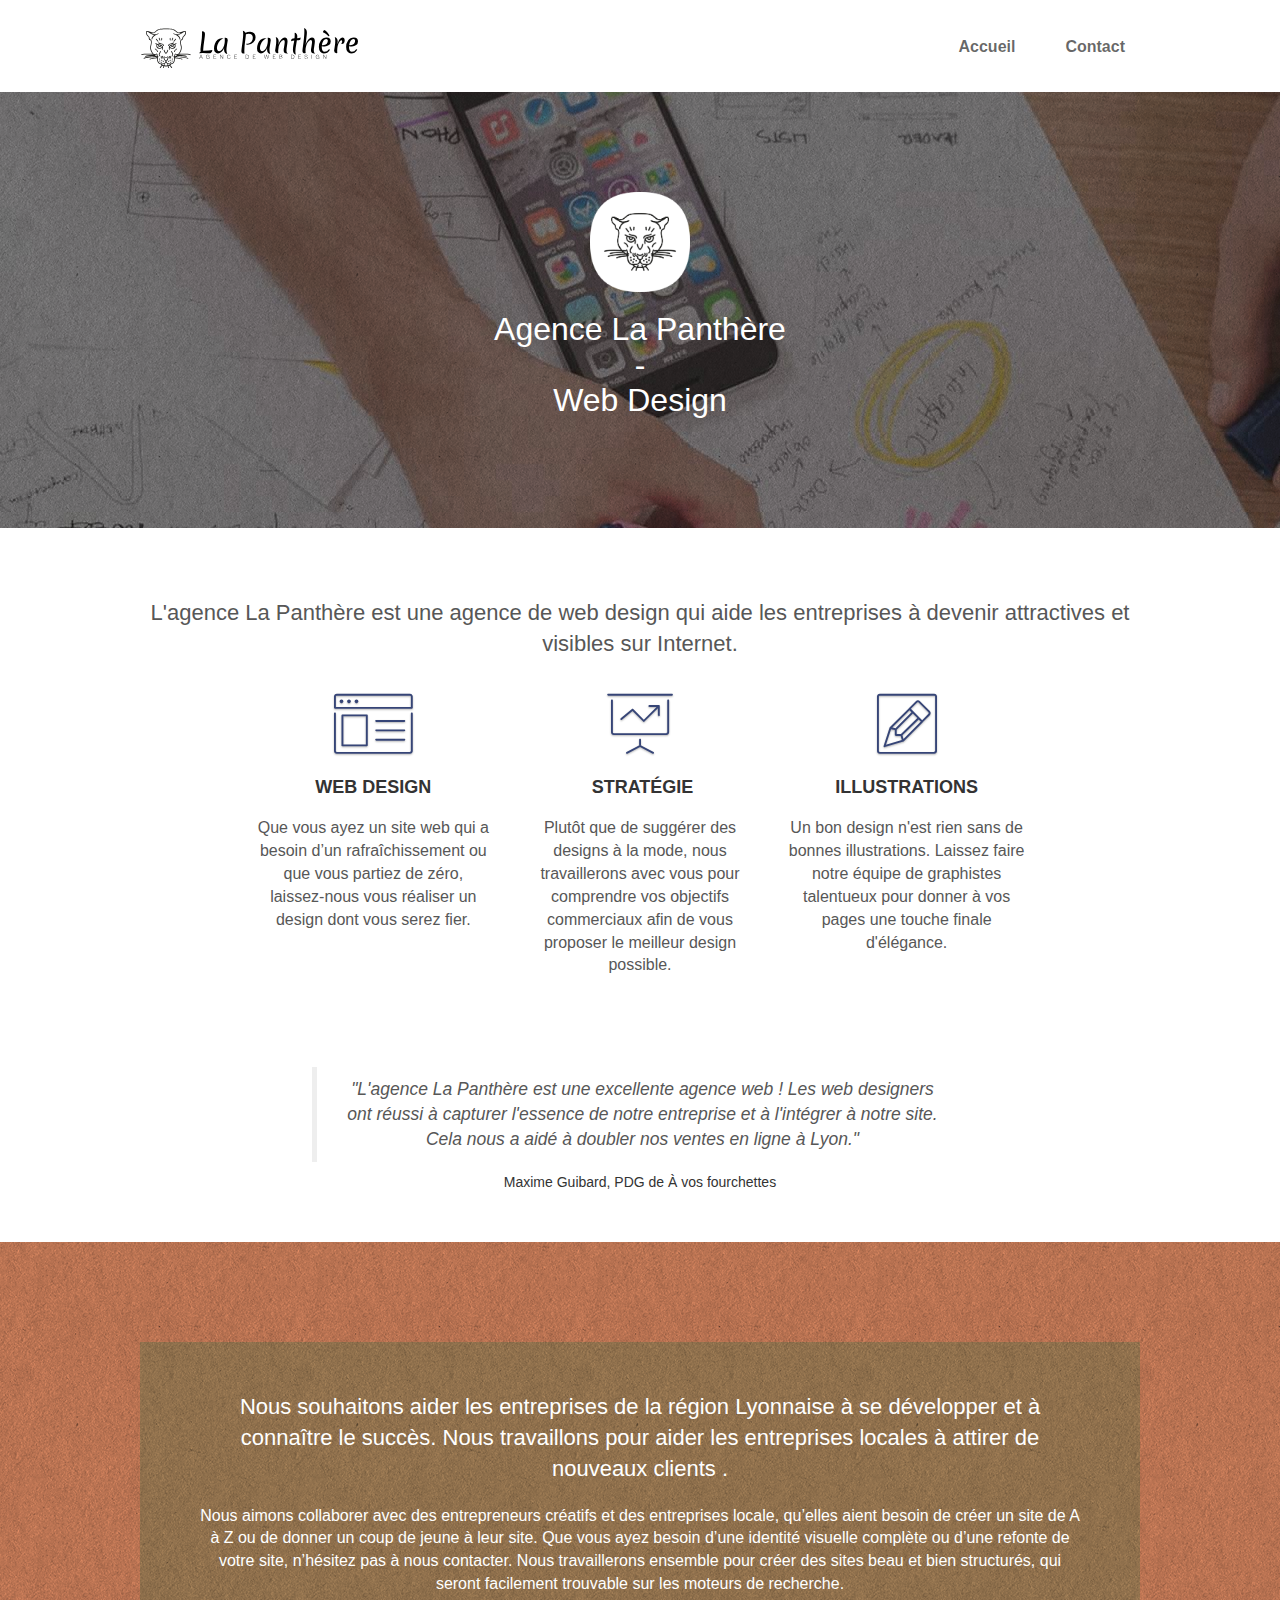
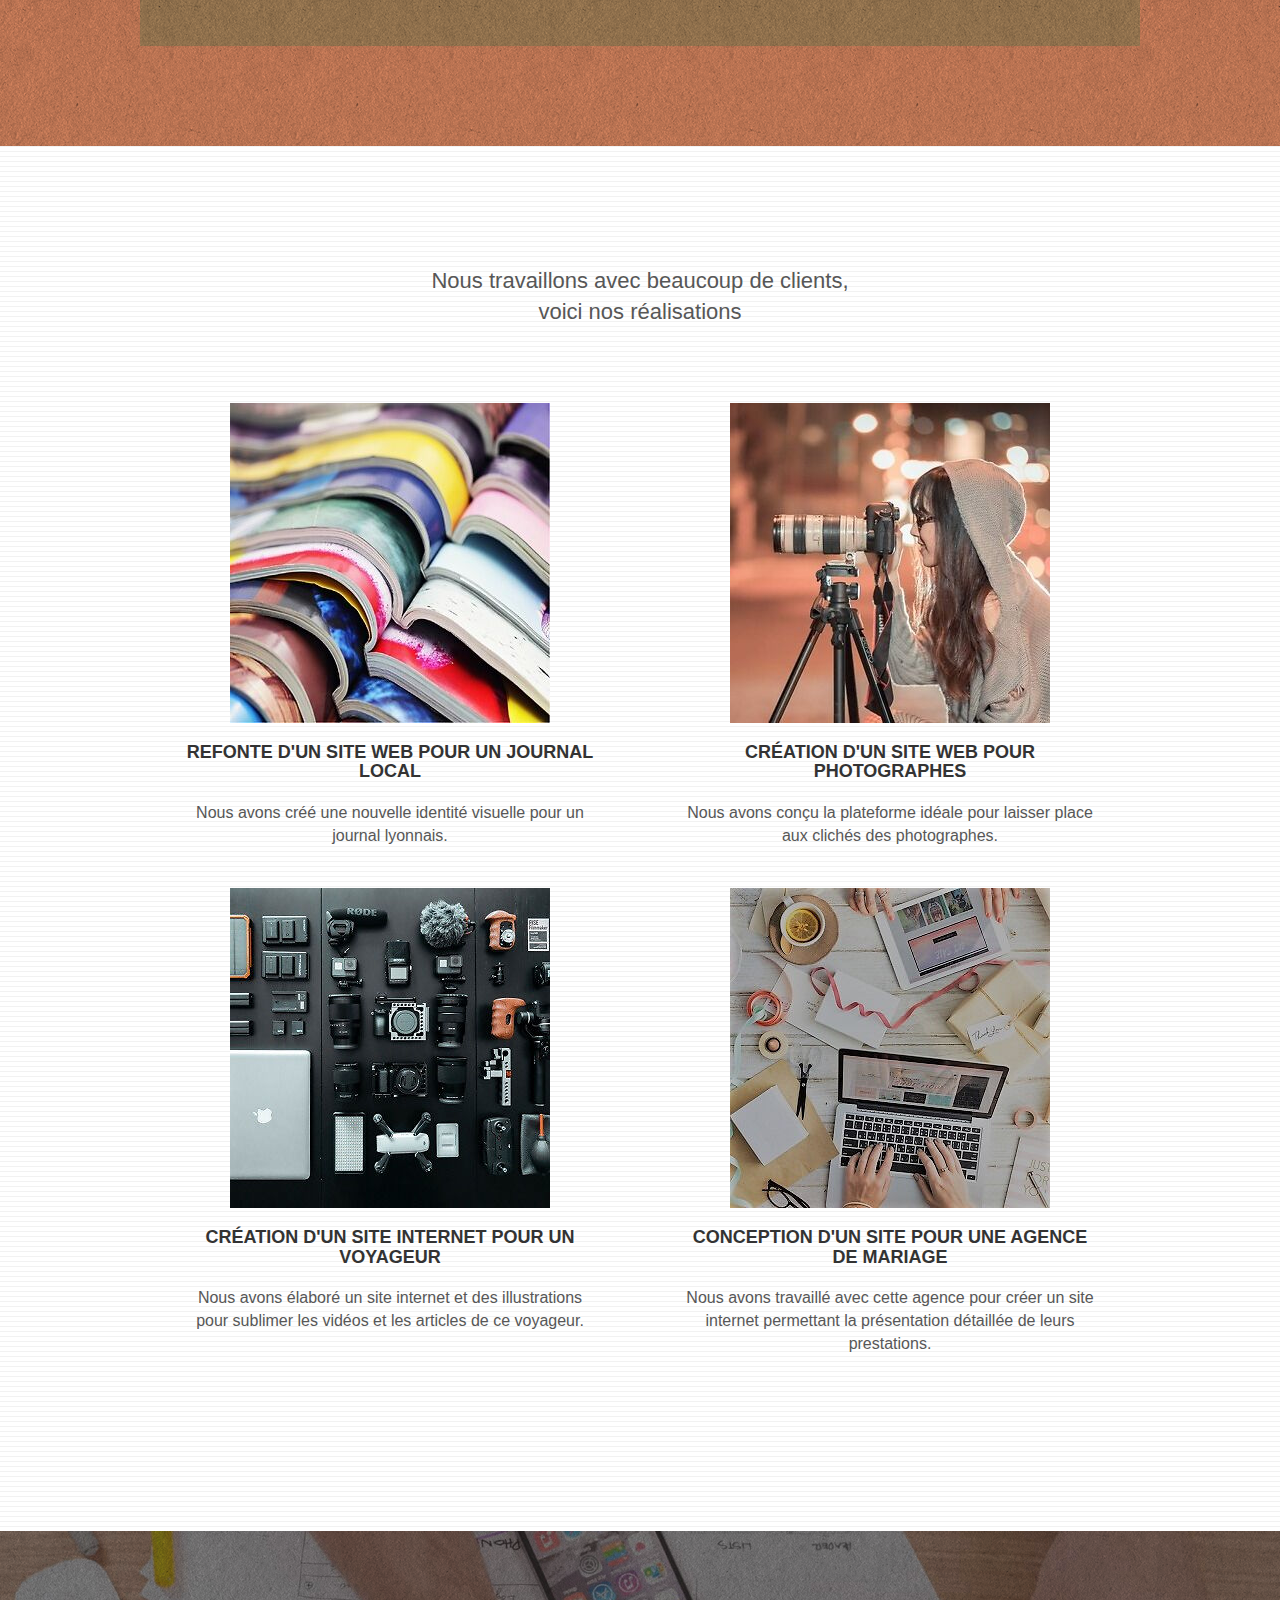
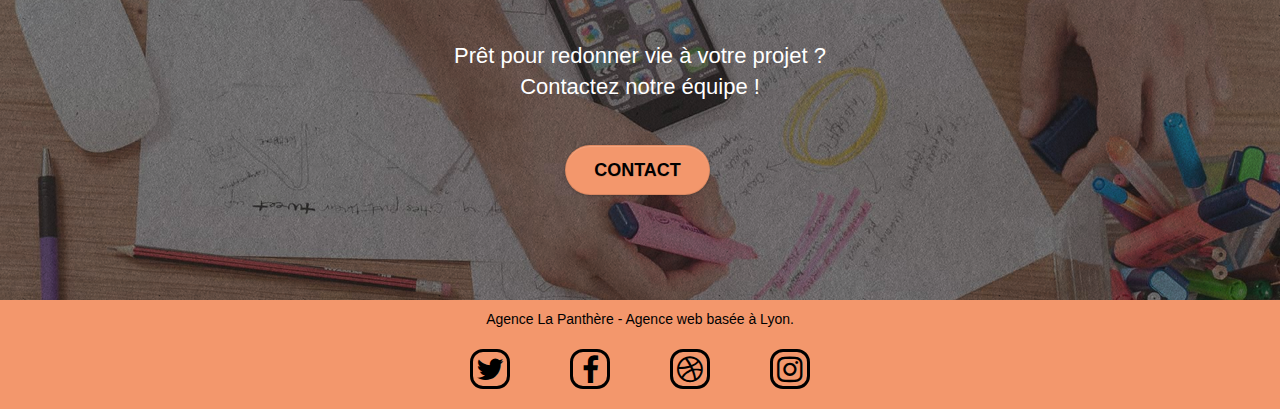
==== commit 19f1ef35: "Petites modifications mineures" ====
--- a/index.html
+++ b/index.html
@@ -23,9 +23,6 @@
 	<script src="./js/blocs.js"></script>    
 	<script src="./js/blocs.min.js"></script>
 	<script src="./js/jquery.touchSwipe.js" defer></script>
-	<script src="./js/gmaps.js"></script>
-	<script src="./js/jqBootstrapValidation.js"></script>
-	<script src="./js/formHandler.js"></script>
 
     <title>Agence La Panthère - Web Designer</title>
 
@@ -63,7 +60,7 @@
 	</div>
 </header>
 <!-- bloc-0 END -->
-<main>
+<main role="main">
 <!-- bloc-1-presentation -->
 	<section aria-label="Présentation" class="bloc bgc-dark-slate-blue bg-banniere d-bloc bg-t-edge bloc-bg-texture texture-paper b-parallax" id="bloc-1-hero">
 		<div class="container bloc-lg">
--- a/css/optimisation.css
+++ b/css/optimisation.css
@@ -60,7 +60,9 @@
         display: flex;
         justify-content: center;
     }
-        
+        .facebook span{
+            margin-top: 2px;
+        }
         .facebook .social:hover span,
         .facebook .social:focus span{
             color: #6693F5!important;
@@ -114,6 +116,9 @@
 blockquote{
     font-style: italic;
     margin-bottom: 10px;
+}
+blockquote p{
+    font-size: 1em;
 }
     figcaption{
         color: #333333;
@@ -179,45 +184,10 @@
     display: flex;
     justify-content: space-between;
 }
-.formulary{
-    width: 100%;
-}
-@media (min-width: 900px){
-    .formulary{
-        width: 500px;
-    }
-}
-    .formulary form{
-        width: 95%;
-    }
-        .form-group label{
-            font-size: large
-        }
-
-.address{
-    padding: 0 0 0 0;
-    margin-right: 20px;
-    margin-left: 0px;
-}
-.address a{
-    text-decoration: underline;
-    color:#1241db!important;
-}
-    .address a:hover{
-        color: #383838!important;
-    }
-        .address a:active{
-            color: #f00000!important;
-        }
-
-.address p{
-    margin-left: 15px;
-}
-@media (min-width: 430px){
-    .address p{
-        margin-left: -50px;
-    }
-}
+
+
+
+
 
 
 .black{
@@ -254,15 +224,24 @@
         color: #ffffff;
     }
 
+    .formulary-section{
+        width: 100%;
+        margin: 0 0 0 0;
+        padding: 0 0 0 0;
+    }
 .formulary{
     width: 100%;
-}
-    @media (min-width: 900px){
-        .formulary{
-            width: 500px;
-        }
-    }
-
+    padding: 0 0 0 0;
+    display: flex;
+    flex-wrap: wrap;
+    justify-content: center;
+}
+    .formulary p{
+        margin-left: 10px;
+    }
+    .formulary .col-sm-6{
+        width: 100%;
+    }
     .formulary form{
         width: 95%;
     }
@@ -270,6 +249,7 @@
             font-size: large
         }
     .form-precision{
+        width: 100%;
         font-style: italic;
         font-size: medium;
         margin-left: 35px;
@@ -277,11 +257,15 @@
         color: #f00000;
     }
 
-.address{
-    padding: 0 0 0 0;
-    margin-right: 20px;
-    margin-left: 0px;
-}
+    .formulary-section{
+        margin: 0px 0px 0px 0px;
+        padding: 0px 0px 0px 0px;
+        max-width: none;
+        width: 100%;
+    }
+
+        
+
     .address a{
         text-decoration: underline;
         color:#1241db!important;
@@ -290,13 +274,41 @@
         .address a:focus{
             color: #383838!important;
         }
-
-.address p{
-    margin-left: 15px;
-}
-@media (min-width: 430px){
+        .address a:active{
+            color: #f00000!important;
+        }
     .address p{
-        margin-left: -50px;
-    }
-}
-
+        width: 100%;
+    }
+
+.contact-section{
+    padding-bottom: 10px;
+}
+
+
+iframe{
+    padding: 0 0 0 0;
+    margin: 10px 0 0 0;
+}
+
+@media (min-width: 450px){
+    .formulary .col-sm-6{
+        width: 450px;
+    }
+    .address{
+        width: 450px;
+    }
+}
+@media (min-width: 1000px){
+    .formulary-section{
+        width: 100%;
+    }
+    .formulary{
+        width: 100%;
+        justify-content: space-between;
+    }
+    .contact-section{
+        width: 100%;
+        padding-left: 0px;
+    }
+}